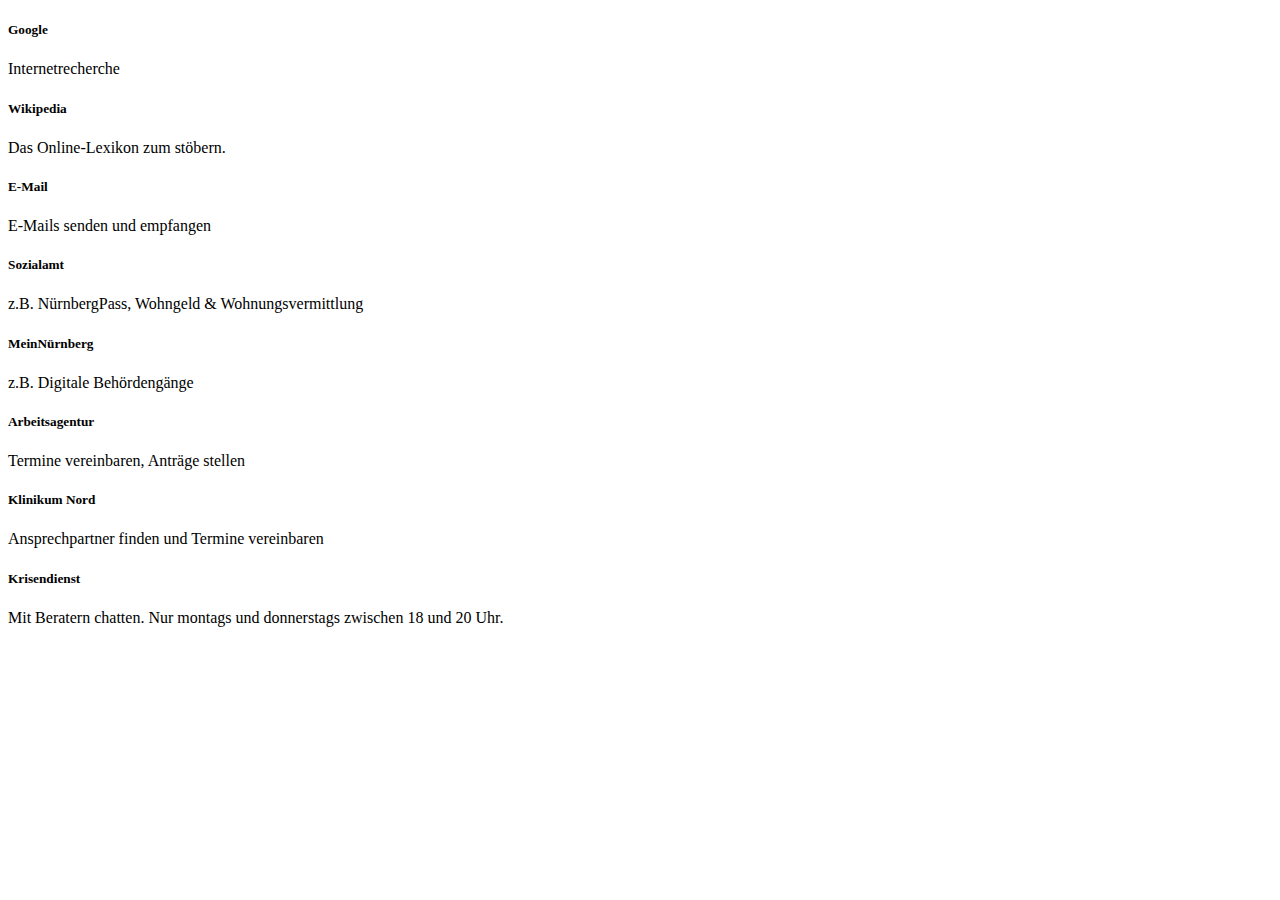
==== index.html @ ca6d5f96 "Update index.html" ====
<!doctype html>
<html>
  <head>
	<meta charset="utf-8">
	<title>Landing Page</title>
	<link rel="stylesheet" type=“text/css” href="styles.css">
  </head>
  
   <body>
   
   
   <div class="cardcontainer">
   
	<!-- ---------------------------- KACHELN ROW 1 ----------------------------	-->
	<div class="center">
	
	  
	  
	<!--Card Google-->
	  	  <div class="property-card">
		<a href="www.google.de">
		  <div class="property-image", style="background-image:url('Google_Logo.jpg')">
			<div class="property-image-title">
			  <!-- Optional <h5>Card Title</h5> If you want it, turn on the CSS also. -->
			</div>
		  </div></a>
		<div class="property-description">
		  <h5>Google</h5>
		  <p>Internetrecherche</p>
		</div>
		<a href="www.google.de">
		</a>
	  </div>
	  
	  
	<!--Card Wikipedia-->
	  	  <div class="property-card">
		<a href="www.wikipedia.de">
		  <div class="property-image", style="background-image:url('Wikipedia_Logo.jpg')">
			<div class="property-image-title">
			  <!-- Optional <h5>Card Title</h5> If you want it, turn on the CSS also. -->
			</div>
		  </div></a>
		<div class="property-description">
		  <h5>Wikipedia</h5>
		  <p>Das Online-Lexikon zum stöbern.</p>
		</div>
		<a href="www.wikipedia.de">
		</a>
	  </div>
	  
	<!--Card E-Mail-->
		  <div class="property-card">
		<a href="https://www.gmail.com">
		  <div class="property-image", style="background-image:url('Email_Logo.jpg')">
			<div class="property-image-title">
			  <!-- Optional <h5>Card Title</h5> If you want it, turn on the CSS also. -->
			</div>
		  </div></a>
		<div class="property-description">
		  <h5>E-Mail</h5>
		  <p>E-Mails senden und empfangen</p>
		</div>
		<a href="https://www.gmail.com">
		</a>
	  </div> 
	    
	  
	</div>
	
	  
	<!-- ---------------------------- KACHELN ROW 1 ----------------------------	-->
	
	
	
	<!-- ---------------------------- KACHELN ROW 2 ----------------------------	-->
	<div class="center">
	
	<!--Card Sozialamt-->
	  <div class="property-card">
		<a href="https://www.nuernberg.de/internet/sozialamt/">
		
		  <div class="property-image", style="background-image:url('NBG_Logo.jpg')">
			<div class="property-image-title">
			</div>
		  </div></a>
		<div class="property-description">
		  <h5>Sozialamt </h5>
		  <p>z.B. NürnbergPass, Wohngeld & Wohnungsvermittlung</p>
		</div>
		<a href="https://www.nuernberg.de/internet/sozialamt/">
		</a>
	  </div>
	  
	  
	<!--Card MeinNürnberg-->
		  <div class="property-card">
		<a href="https://www.nuernberg.de/internet/mein_nuernberg/">
		  <div class="property-image", style="background-image:url('MN_Logo.jpg')">
			<div class="property-image-title">
			</div>
		  </div></a>
		<div class="property-description">
		  <h5>MeinNürnberg</h5>
		  <p>z.B. Digitale Behördengänge</p>
		</div>
		<a href="https://www.nuernberg.de/internet/mein_nuernberg/">
		</a>
	  </div> 
	<!--Card Arbeitsagentur-->
	  <div class="property-card">
		<a href="https://www.arbeitsagentur.de/vor-ort/nuernberg/startseite">
		  <div class="property-image", style="background-image:url('AA_Logo.jpg')">
			<div class="property-image-title">
			  <!-- Optional <h5>Card Title</h5> If you want it, turn on the CSS also. -->
			</div>
		  </div></a>
		<div class="property-description">
		  <h5>Arbeitsagentur</h5>
		  <p>Termine vereinbaren, Anträge stellen</p>
		</div>
		<a href="https://www.arbeitsagentur.de/vor-ort/nuernberg/startseite">
		</a>
	  </div>
	  
		
	  
	  
	  
	<!--Card Klinikum Nord-->
	  <div class="property-card">
		<a href="https://www.klinikum-nuernberg.de/DE/ueber_uns/lageplan/knn/index.html">
		  <div class="property-image", style="background-image:url('KlinikumNBG_Logo.jpg')">
			<div class="property-image-title">
			  <!-- Optional <h5>Card Title</h5> If you want it, turn on the CSS also. -->
			</div>
		  </div></a>
		<div class="property-description">
		  <h5>Klinikum Nord</h5>
		  <p>Ansprechpartner finden und Termine vereinbaren</p>
		</div>
		<a href="https://www.klinikum-nuernberg.de/DE/ueber_uns/lageplan/knn/index.html">
		</a>
	  </div>
	  
	  
	<!--Card Krisendienst Chat-->
	  	  <div class="property-card">
		<a href="https://onlineberatung.aygonet.de/index.php?fw_goto=verwaltung.chat/overview/df405">
		  <div class="property-image", style="background-image:url('KD_Logo.jpg')">
			<div class="property-image-title">
			  <!-- Optional <h5>Card Title</h5> If you want it, turn on the CSS also. -->
			</div>
		  </div></a>
		<div class="property-description">
		  <h5>Krisendienst</h5>
		  <p>Mit Beratern chatten. Nur montags und donnerstags zwischen 18 und 20 Uhr.</p>
		</div>
		<a href="https://onlineberatung.aygonet.de/index.php?fw_goto=verwaltung.chat/overview/df405">
		</a>
	  </div>
	  
	  
	  
	</div>
	
	  
	<!-- ---------------------------- KACHELN ROW 2 ----------------------------	-->
	
	
	</div>
	
   </body>
  
</html>
---- styles.css ----
body
{
  background-color:#f2f2f2;
  font-family: 'RobotoDraft', 'Roboto', sans-serif;
  -webkit-font-smoothing: antialiased;
}

*
{
  -webkit-box-sizing: border-box;
  box-sizing: border-box;
}

h5
{
  margin:15px;
  font-size:1.4em;
  font-weight:700;
}

p
{
  font-size:12px;
}


.cardcontainer
{
	margin-top:5%;
  width:100%;
  height:100%;
	
}




.center
{
  display: flex;
  justify-content: center;
  align-items: center;
}

/* End Non-Essential  */

.property-card
{
  margin: 3em;
  height:16em;
  width:16em;
  display:-webkit-box;
  display:-ms-flexbox;
  display:flex;
  -webkit-box-orient:vertical;
  -webkit-box-direction:normal;
  -ms-flex-direction:column;
  flex-direction:column;
  position:relative;
  -webkit-transition:all 0.4s cubic-bezier(0.0, 0.045, 0.25, 1);
  -o-transition:all 0.4s cubic-bezier(0.0, 0.045, 0.25, 1);
  transition:all 0.4s cubic-bezier(0.0, 0.045, 0.25, 1);
  border-radius:25px;
  overflow:hidden;
  -webkit-box-shadow:  15px 15px 27px #e1e1e3, -15px -15px 27px #ffffff;
  box-shadow:  15px 15px 27px #e1e1e3, -15px -15px 27px #ffffff;
}
/* ^-- The margin bottom is necessary for the drop shadow otherwise it gets clipped in certain cases. */

/* Top Half of card, image. */

.property-image-url
{
	background-image:url('https://cdn.photographylife.com/wp-content/uploads/2017/01/What-is-landscape-photography.jpg');
}


.property-image
{
  height:10em;
  width:16em;
  padding:0em 2em;
  position:Absolute;
  top:0px;
  -webkit-transition:all 0.4s cubic-bezier(0.0, 0.045, 0.25, 1);
  -o-transition:all 0.4s cubic-bezier(0.0, 0.045, 0.25, 1);
  transition:all 0.4s cubic-bezier(0.0, 0.045, 0.25, 1);
  
  background-size:cover;
  background-repeat:no-repeat;
}

/* Bottom Card Section */

.property-description
{
  background-color: rgba(255,255,255,1);
  height:6em;
  width:16em;
  position:absolute;
  bottom:0em;
  -webkit-transition:all 0.4s cubic-bezier(0.0, 0.045, 0.25, 1);
  -o-transition:all 0.4s cubic-bezier(0.0, 0.045, 0.25, 1);
  transition:all 0.4s cubic-bezier(0.0, 0.045, 0.25, 1);
  padding: 0.5em 1em;
  text-align:center;
}

/* Property Cards Hover States */

.property-card:hover
{
  border-radius:5px;
  margin: 1em;
  height:20em;
  width:20em;
}


.property-card:hover .property-image
{
  height:15em;
  width:20em;
}

.property-card:hover .property-description
{
	
  height:10em;
  width:20em;
  padding:20px 0em;
}



/* Optional

.property-image-title
{
text-align:center;
position:Relative;
top:30%;
opacity:0;
transition:all 0.4s cubic-bezier(0.645, 0.045, 0.355, 1) 0.2s;
color:black;
font-size:1.2em;
}

.property-card:hover .property-image-title
{
opacity:1;
}

*/
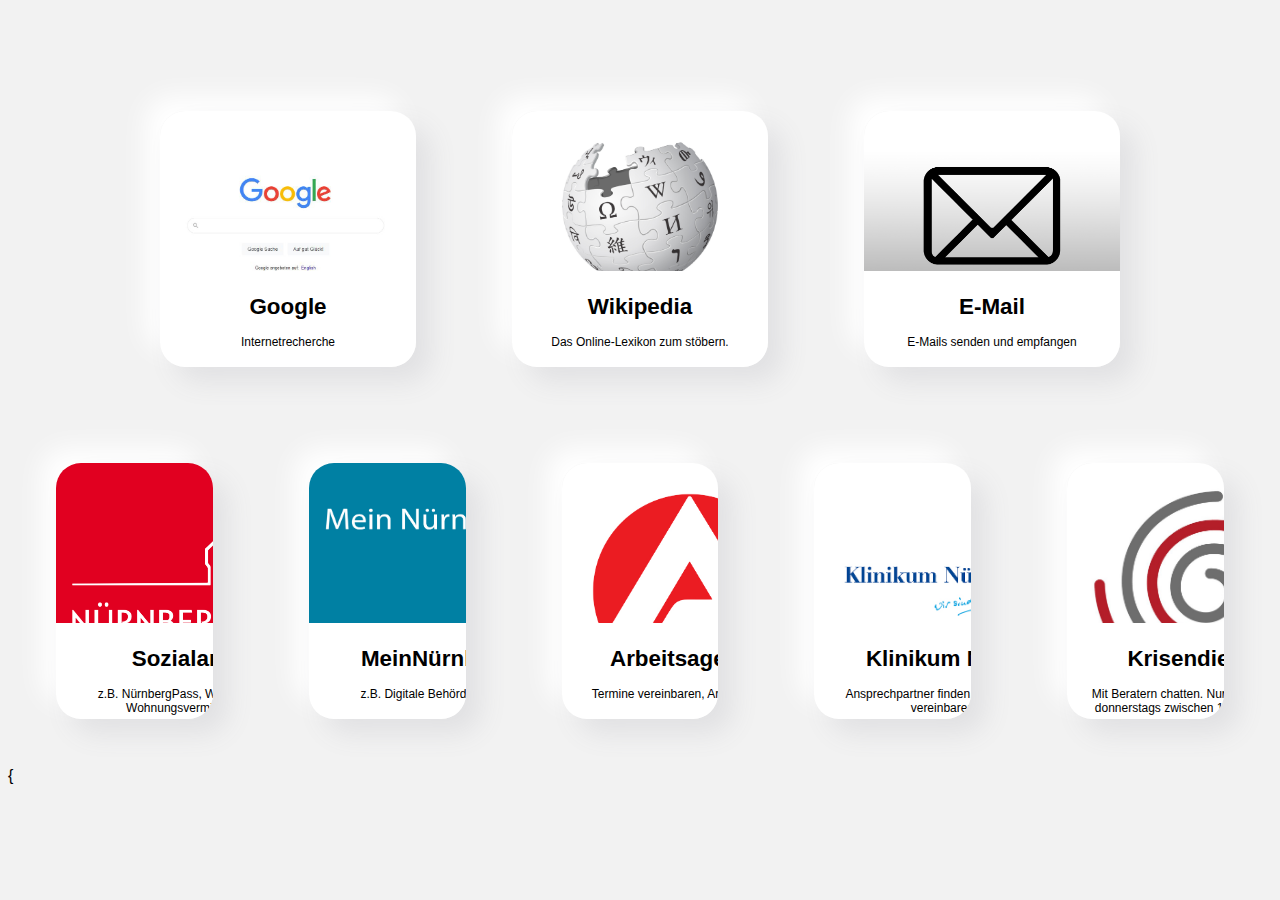
==== commit d3fe47a5: "Update index.html" ====
--- a/index.html
+++ b/index.html
@@ -1,10 +1,16 @@
 <!doctype html>
+
+
 <html>
   <head>
+    
 	<meta charset="utf-8">
 	<title>Landing Page</title>
-	<link rel="stylesheet" type=“text/css” href="styles.css">
+	<link rel="stylesheet" href="styles.css">
+	
+   
   </head>
+  
   
    <body>
    
@@ -172,4 +178,4 @@
 	
    </body>
   
-</html>
+{</html>
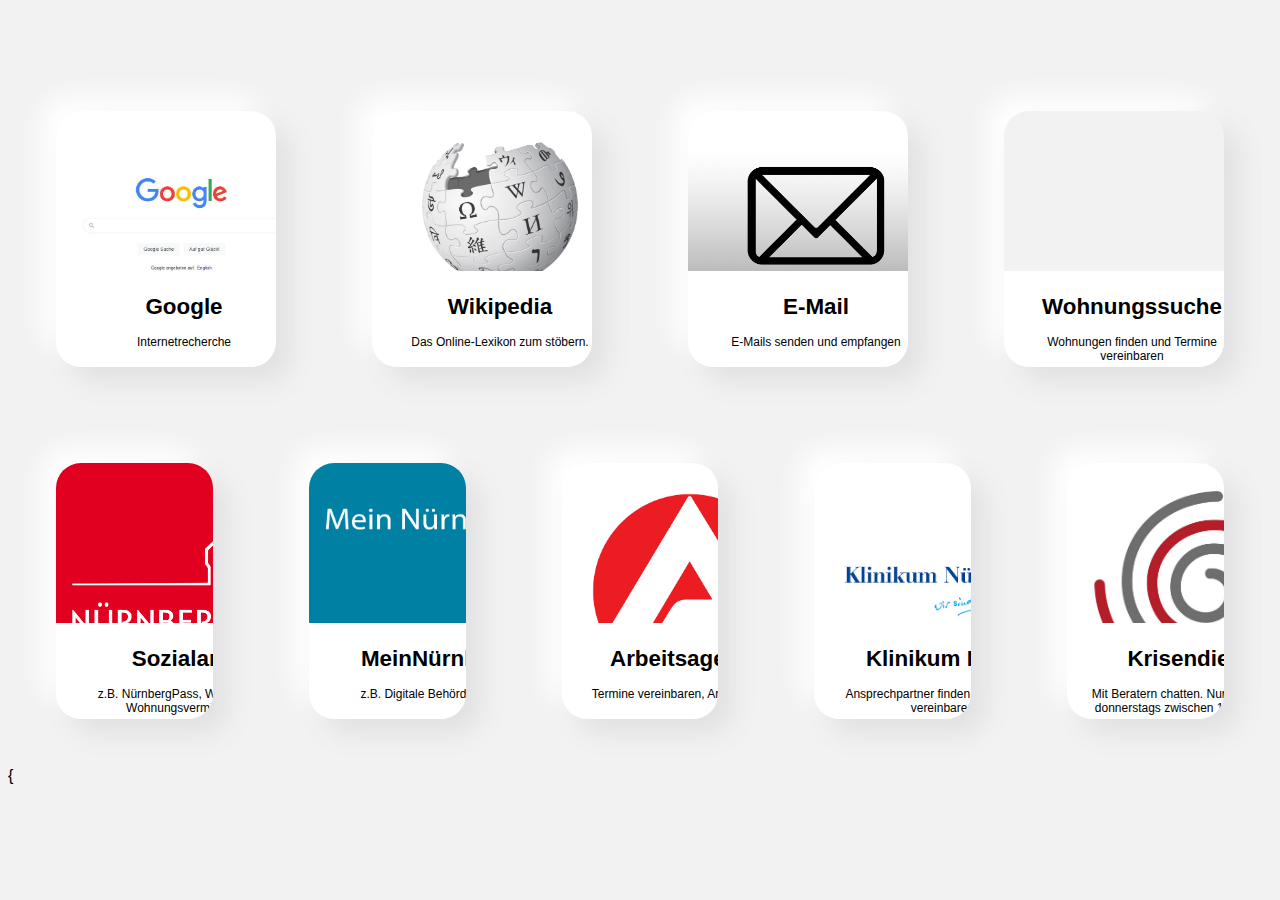
==== commit faba8c3e: "Update index.html" ====
--- a/index.html
+++ b/index.html
@@ -24,7 +24,7 @@
 	  
 	<!--Card Google-->
 	  	  <div class="property-card">
-		<a href="www.google.de">
+		<a href="https://www.google.de">
 		  <div class="property-image", style="background-image:url('Google_Logo.jpg')">
 			<div class="property-image-title">
 			  <!-- Optional <h5>Card Title</h5> If you want it, turn on the CSS also. -->
@@ -34,14 +34,14 @@
 		  <h5>Google</h5>
 		  <p>Internetrecherche</p>
 		</div>
-		<a href="www.google.de">
+		<a href="https://www.google.de">
 		</a>
 	  </div>
 	  
 	  
 	<!--Card Wikipedia-->
 	  	  <div class="property-card">
-		<a href="www.wikipedia.de">
+		<a href="https://www.wikipedia.de">
 		  <div class="property-image", style="background-image:url('Wikipedia_Logo.jpg')">
 			<div class="property-image-title">
 			  <!-- Optional <h5>Card Title</h5> If you want it, turn on the CSS also. -->
@@ -51,7 +51,7 @@
 		  <h5>Wikipedia</h5>
 		  <p>Das Online-Lexikon zum stöbern.</p>
 		</div>
-		<a href="www.wikipedia.de">
+		<a href="https://www.wikipedia.de">
 		</a>
 	  </div>
 	  
@@ -68,6 +68,23 @@
 		  <p>E-Mails senden und empfangen</p>
 		</div>
 		<a href="https://www.gmail.com">
+		</a>
+	  </div> 
+	    
+		
+	<!--Card Wohnungssuche-->
+		  <div class="property-card">
+		<a href="https://www.immobilienscout24.de/Suche/de/bayern/nuernberg/wohnung-mieten">
+		  <div class="property-image", style="background-image:url('https://www.immobilienscout24.de/etc/designs/is24/img/immoscout24.svg')">
+			<div class="property-image-title">
+			  <!-- Optional <h5>Card Title</h5> If you want it, turn on the CSS also. -->
+			</div>
+		  </div></a>
+		<div class="property-description">
+		  <h5>Wohnungssuche</h5>
+		  <p>Wohnungen finden und Termine vereinbaren</p>
+		</div>
+		<a href="https://www.immobilienscout24.de/Suche/de/bayern/nuernberg/wohnung-mieten">
 		</a>
 	  </div> 
 	    
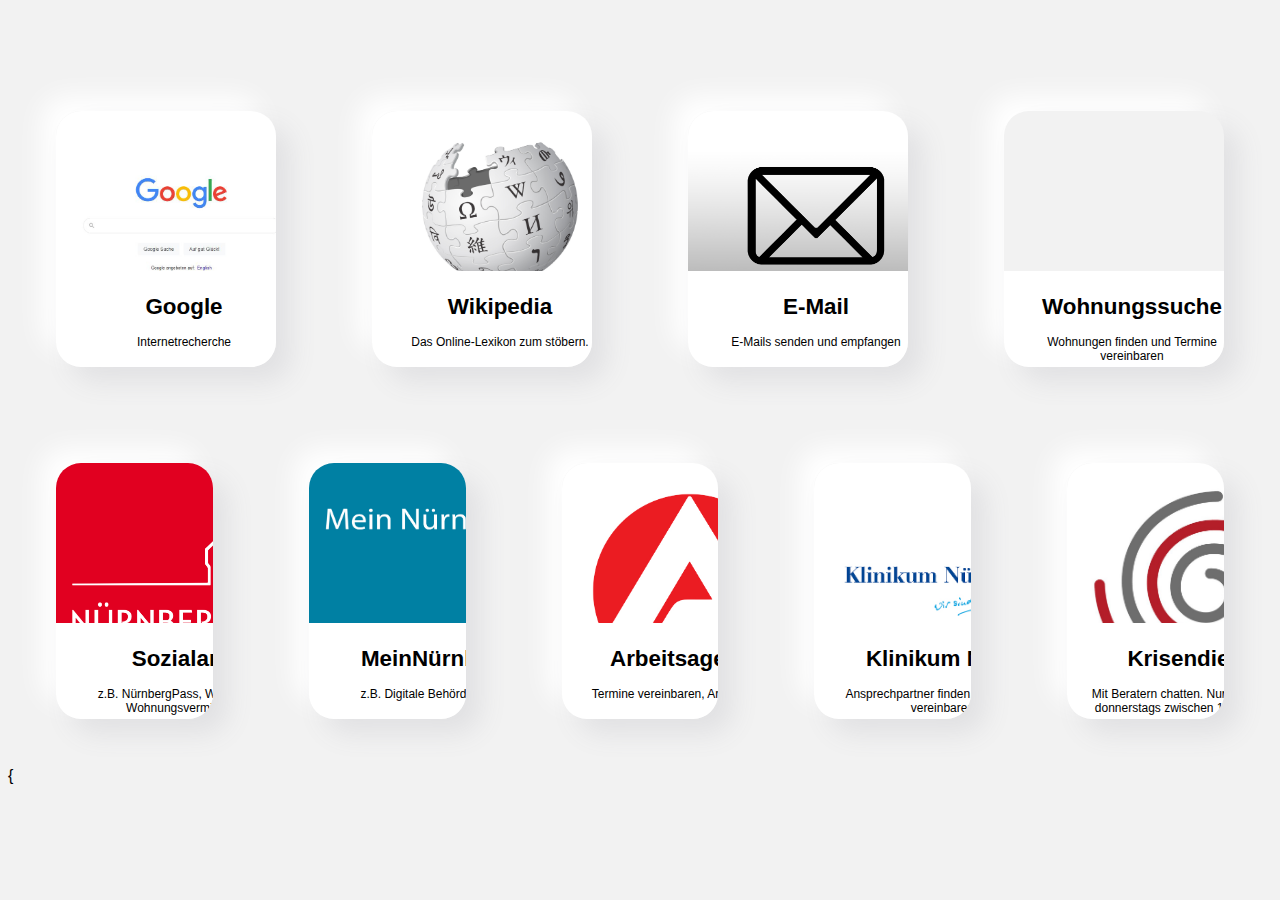
==== commit 71b2d1a2: "Update index.html" ====
--- a/index.html
+++ b/index.html
@@ -75,7 +75,7 @@
 	<!--Card Wohnungssuche-->
 		  <div class="property-card">
 		<a href="https://www.immobilienscout24.de/Suche/de/bayern/nuernberg/wohnung-mieten">
-		  <div class="property-image", style="background-image:url('https://www.immobilienscout24.de/etc/designs/is24/img/immoscout24.svg')">
+		  <div class="property-image", style="background-image:url('https://media.glassdoor.com/sqll/13251/immoscout24-squarelogo-1589385547520.png')">
 			<div class="property-image-title">
 			  <!-- Optional <h5>Card Title</h5> If you want it, turn on the CSS also. -->
 			</div>
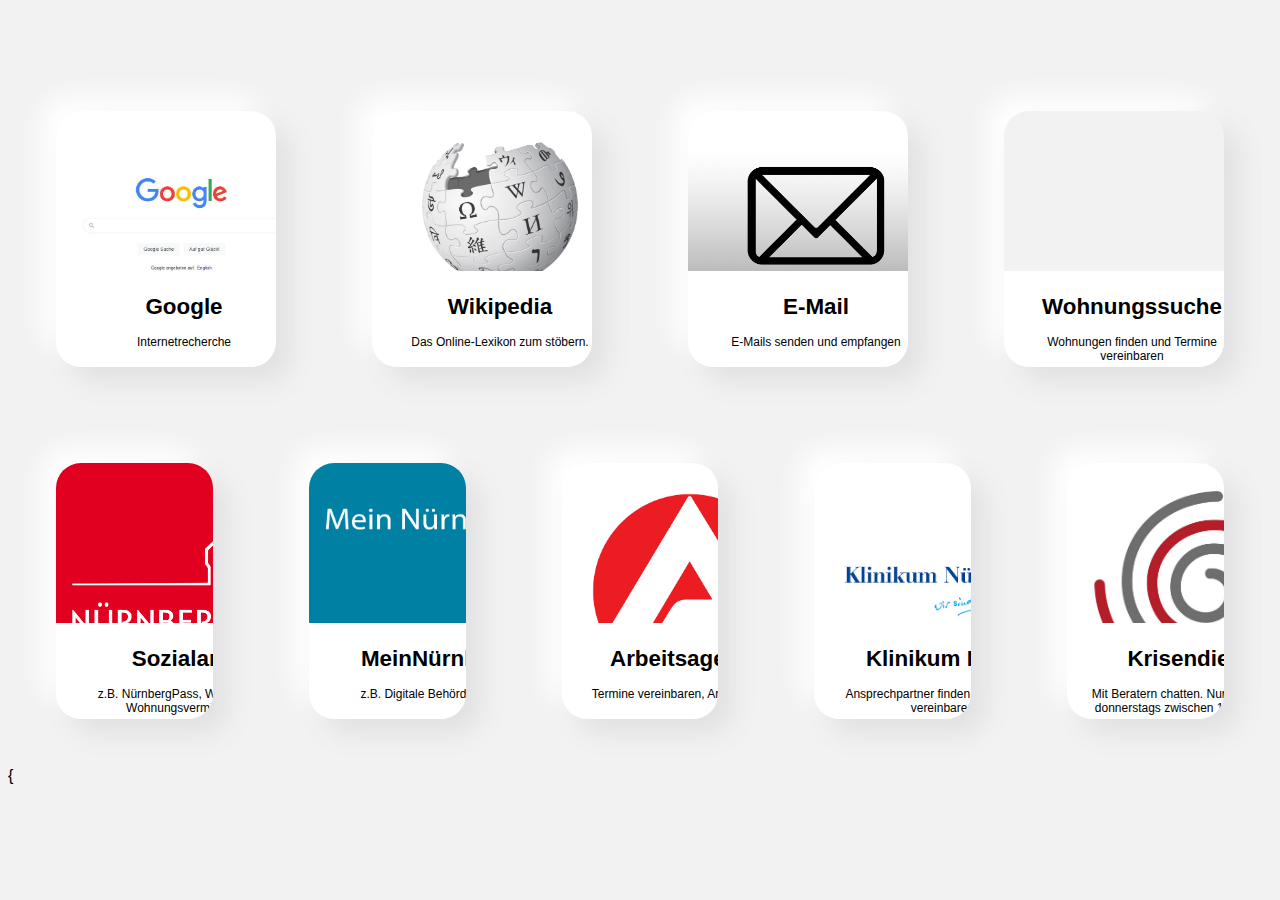
==== commit 0f73b235: "Update index.html" ====
--- a/index.html
+++ b/index.html
@@ -179,7 +179,7 @@
 		  <h5>Krisendienst</h5>
 		  <p>Mit Beratern chatten. Nur montags und donnerstags zwischen 18 und 20 Uhr.</p>
 		</div>
-		<a href="https://onlineberatung.aygonet.de/index.php?fw_goto=verwaltung.chat/overview/df405">
+		<a href="https://krisendienst-mittelfranken.de/?page_id=1119">
 		</a>
 	  </div>
 	  
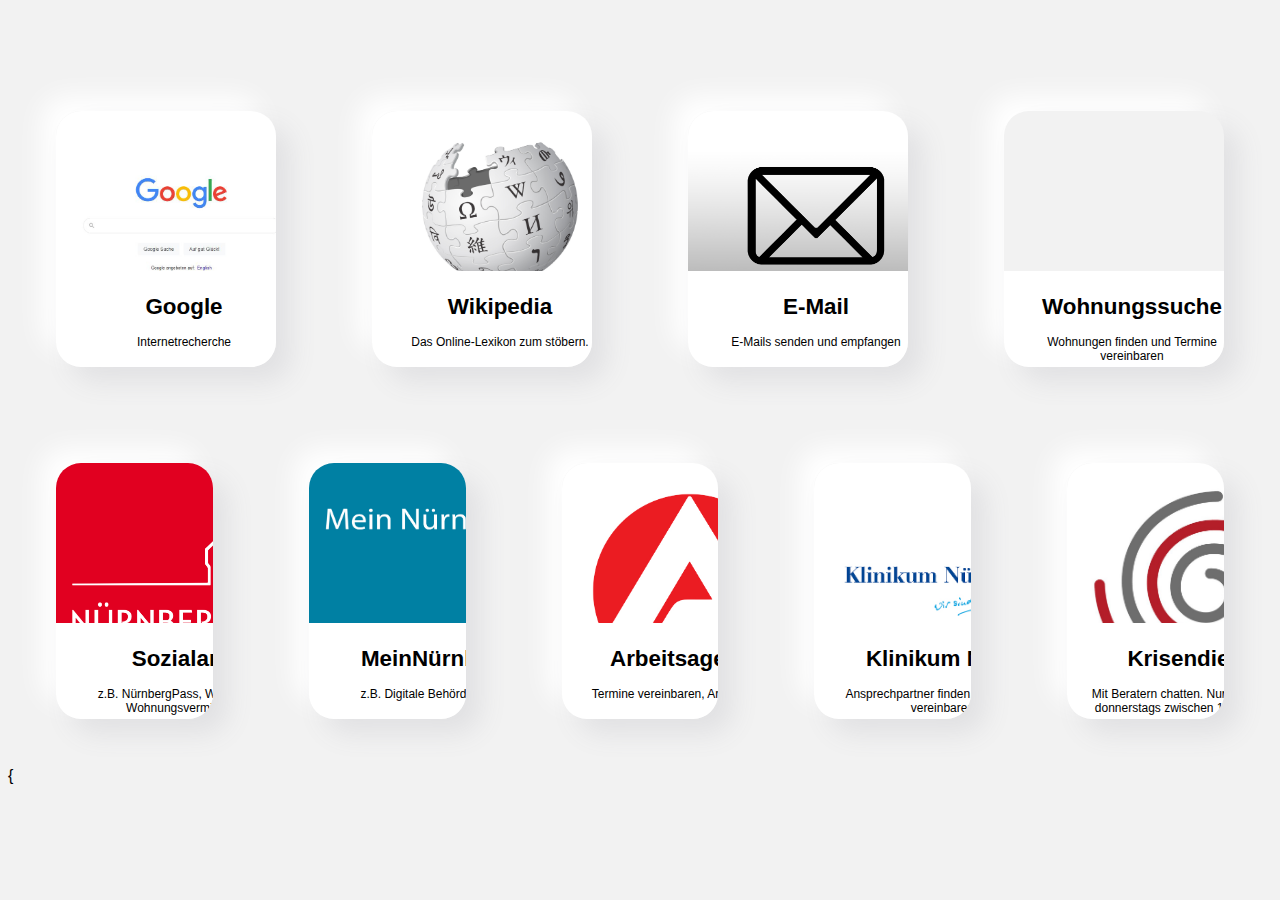
==== commit 8a611627: "Update index.html" ====
--- a/index.html
+++ b/index.html
@@ -169,7 +169,7 @@
 	  
 	<!--Card Krisendienst Chat-->
 	  	  <div class="property-card">
-		<a href="https://onlineberatung.aygonet.de/index.php?fw_goto=verwaltung.chat/overview/df405">
+		<a href="https://krisendienst-mittelfranken.de/?page_id=1119">
 		  <div class="property-image", style="background-image:url('KD_Logo.jpg')">
 			<div class="property-image-title">
 			  <!-- Optional <h5>Card Title</h5> If you want it, turn on the CSS also. -->
